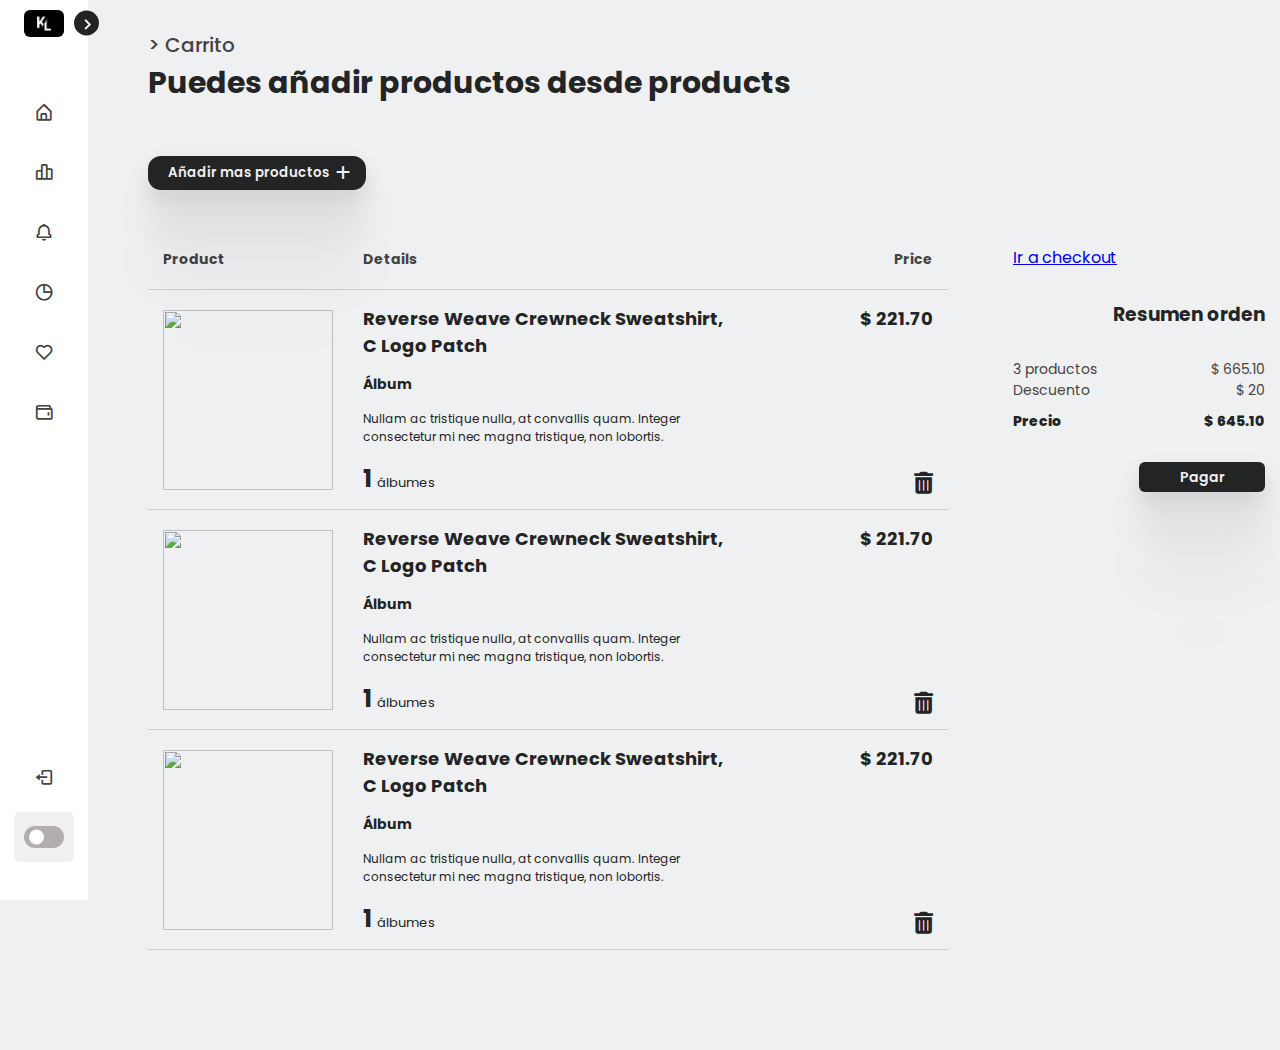
==== html/cart.html @ 6c27cb1e "primer commit" ====
<html lang="en">
<head>
    <meta charset="UTF-8">
    <meta http-equiv="X-UA-Compatible" content="IE=edge">
    <meta name="viewport" content="width=device-width, initial-scale=1.0">
    <link rel="stylesheet" href="../css/cart.css">
    <link href='https://unpkg.com/boxicons@2.1.1/css/boxicons.min.css' rel='stylesheet'>
    
    <link href='https://fonts.googleapis.com/css?family=Righteous' rel='stylesheet'>

    <link rel="stylesheet" href="https://cdnjs.cloudflare.com/ajax/libs/font-awesome/6.4.0/css/all.min.css">


    <link rel="preconnect" href="https://fonts.googleapis.com">
    <link rel="preconnect" href="https://fonts.gstatic.com" crossorigin>
    <link href="https://fonts.googleapis.com/css2?family=Poppins:wght@300;400;500;600&display=swap" rel="stylesheet">

    <title>Menú de la barra lateral del tablero</title> 
</head>
<body>
    <nav class="sidebar close">
        <header>
            <div class="image-text">
                <span class="image">
                    <img src="../img/logo.jpg" alt="">
                </span>

                <div class="text logo-text">
                    <span class="name"></span>
                    <span class="profession">Sistema</span>
                </div>
            </div>

            <i class='bx bx-chevron-right toggle'></i>
        </header>

        <div class="menu-bar">
          <div class="menu">

            <li class="search-box" style="display: none;">
                <i class='bx bx-search icon'></i>
                <input type="text" placeholder="Buscar...">
            </li>

            <ul class="menu-links">
                <li class="nav-link">
                    <a href="../html/index.html">
                        <i class='bx bx-home-alt icon' ></i>
                        <span class="text nav-text">Panel</span>
                    </a>
                </li>

                <li class="nav-link">
                    <a href="../html/products.html">
                        <i class='bx bx-bar-chart-alt-2 icon' ></i>
                        <span class="text nav-text">Ganancia</span>
                    </a>
                </li>

                <li class="nav-link">
                    <a href="../html/users.html">
                        <i class='bx bx-bell icon'></i>
                        <span class="text nav-text">Notificaciones</span>
                    </a>
                </li>

                <li class="nav-link">
                    <a href="../html/viewing.html">
                        <i class='bx bx-pie-chart-alt icon' ></i>
                        <span class="text nav-text">Análisis</span>
                    </a>
                </li>

                <li class="nav-link">
                    <a href="../html/reports.html">
                        <i class='bx bx-heart icon' ></i>
                        <span class="text nav-text">Clientes</span>
                    </a>
                </li>

                <li class="nav-link">
                    <a href="../html/cart.html">
                        <i class='bx bx-wallet icon' ></i>
                        <span class="text nav-text">Ganancia</span>
                    </a>
                </li>

            </ul>
        </div>


            <div class="bottom-content">
              <ul>
                  <li>
                      <a href="#">
                          <i class='bx bx-log-out icon'></i>
                          <span class="text nav-text">Cerrar Sesión</span>
                      </a>
                  </li>

                  <li class="mode">
                      <div class="sun-moon">
                          <i class='bx bx-moon icon moon'></i>
                          <i class='bx bx-sun icon sun'></i>
                      </div>
                      <span class="mode-text text">Dark mode</span>

                      <div class="toggle-switch">
                          <span class="switch"></span>
                      </div>                  
                  </li>
              </ul>
            </div>
        </div>
    </nav>

    <section class="home">
      <div class="encabezado">
        <div class="text">> Carrito</div>
        <div class="text" style="font-size: 30px; color: var(--color-black);;font-weight: bold;">Puedes añadir productos desde products</div>
      </div>

        <div class="contenedor">


            <div class="opciones">

                <div class="navegacion">

                    <div class="boton">
                        <a href="../html/products.html">
                            <input type="button" value="Añadir mas productos">
                        </a>
                        <i class="fa-solid fa-plus"></i>
                    </div>
                </div>

                <div class="productos">

                    
                    <div class="lista">

                        <div class="lista-contenido">
                                <div class="lista-img">
                                    <h3>Product</h3>
                                </div>

                                <div class="lista-descrip">
                                    <h3>Details</h3>
                                </div>

                                <div class="lista-precio">
                                    <h3>Price</h3>
                                </div>
                        </div>

                        <div>
                            <div class="producto">
                                <div class="producto-contenido">
                                    <div class="producto-img">
                                        <img src="https://is1-ssl.mzstatic.com/image/thumb/Music115/v4/f2/0d/8b/f20d8bff-a927-ae98-6784-20a1f51cb23e/16UMGIM27642.rgb.jpg/600x600bb.jpg">
                                    </div>
        
                                    <div class="producto-descrip">
                                        <h2>Reverse Weave Crewneck Sweatshirt, C Logo Patch</h2>
                                        <h3>Álbum</h4>
                                        <p>Nullam ac tristique nulla, at convallis quam. Integer consectetur mi nec magna tristique, non lobortis.</p>
                                        <h1>1 <span>álbumes</span></h1>
                                    </div>
        
                                    <div class="producto-precio">
                                        <h2>$ 221.70</h2>
                                        <i class="fa-solid fa-trash-can"></i>
                                    </div>
                                </div>
                            </div>
                            <div class="producto">
                                <div class="producto-contenido">
                                    <div class="producto-img">
                                        <img src="https://is1-ssl.mzstatic.com/image/thumb/Music116/v4/0d/73/b1/0d73b181-2716-f7a6-a340-0a3f81eacfb9/06UMGIM15686.rgb.jpg/600x600bb.jpg">
                                    </div>
        
                                    <div class="producto-descrip">
                                        <h2>Reverse Weave Crewneck Sweatshirt, C Logo Patch</h2>
                                        <h3>Álbum</h4>
                                        <p>Nullam ac tristique nulla, at convallis quam. Integer consectetur mi nec magna tristique, non lobortis.</p>
                                        <h1>1 <span>álbumes</span></h1>
                                    </div>
        
                                    <div class="producto-precio">
                                        <h2>$ 221.70</h2>
                                        <i class="fa-solid fa-trash-can"></i>
                                    </div>
                                </div>
                            </div>
                            <div class="producto">
                                <div class="producto-contenido">
                                    <div class="producto-img">
                                        <img src="https://is1-ssl.mzstatic.com/image/thumb/Music125/v4/71/97/d0/7197d021-de0f-9548-3f31-40b8294d3242/17UMGIM85032.rgb.jpg/600x600bb.jpg">
                                    </div>
        
                                    <div class="producto-descrip">
                                        <h2>Reverse Weave Crewneck Sweatshirt, C Logo Patch</h2>
                                        <h3>Álbum</h4>
                                        <p>Nullam ac tristique nulla, at convallis quam. Integer consectetur mi nec magna tristique, non lobortis.</p>
                                        <h1>1 <span>álbumes</span></h1>
                                    </div>
        
                                    <div class="producto-precio">
                                        <h2>$ 221.70</h2>
                                        <i class="fa-solid fa-trash-can"></i>
                                    </div>
                                </div>
                            </div>
                            
                        </div>

                    </div>



                    <div class="pago">
                        <a href="../html/checkout.html">Ir a checkout</a>
                        <div class="pago-titulo">
                            <h3>Resumen orden</h3>
                        </div>

                        <div class="pago-descrip">
                            <div class="item-total">
                                <p>3 productos</p>
                                <p>$ 665.10</p>
                            </div>

                            <div class="descuento">
                                <p>Descuento</p>
                                <p>$ 20</p>
                            </div>

                            <div class="total">
                                <p>Precio</p>
                                <p>$ 645.10</p>
                            </div>
                        </div>

                        <div class="pago-boton">
                            <input type="button" value="Pagar">
                        </div>
                        
                    </div>
                    




                </div>
                





            </div>





        </div>

    

    </section>



    <script src="../js/cart.js"></script>
</body>
</html>
---- css/cart.css ----
*{
    margin: 0;
    padding: 0;
    box-sizing: border-box;
    font-family: 'Poppins', sans-serif;
}

:root{
    --body-color: #eff0f1;
    --sidebar-color: #FFF;
    --primary-color: #232424;
    --primary-color-light: #f0f0f1;
    --toggle-color: #b4adad;
    --text-color: #444343;
    --color-black: #232424;

    --tran-03: all 0.2s ease;
    --tran-03: all 0.3s ease;
    --tran-04: all 0.3s ease;
    --tran-05: all 0.3s ease;
}

body{
    min-height: 100vh;
    background-color: var(--body-color);
    transition: var(--tran-05);
}

::selection{
    background-color: var(--primary-color);
    color: #fff;
}

body.dark{
    --body-color: #18191a;
    --sidebar-color: #242526;
    --primary-color: #3a3b3c;
    --primary-color-light: #3a3b3c;
    --color-black: #eff0f1;
    --toggle-color: #fff;
    --text-color: #ccc;
}

 .sidebar{
    position: fixed;
    top: 0;
    left: 0;
    height: 100%;
    width: 250px;
    padding: 10px 14px;
    background: var(--sidebar-color);
    transition: var(--tran-05);
    z-index: 100;  
}
.sidebar.close{
    width: 88px;
}

.sidebar li{
    height: 50px;
    list-style: none;
    display: flex;
    align-items: center;
    margin-top: 10px;
}

.sidebar header .image,
.sidebar .icon{
    min-width: 60px;
    border-radius: 6px;
}

.sidebar .icon{
    min-width: 60px;
    border-radius: 6px;
    height: 100%;
    display: flex;
    align-items: center;
    justify-content: center;
    font-size: 20px;
}

.sidebar .text,
.sidebar .icon{
    color: var(--text-color);
    transition: var(--tran-03);
}

.sidebar .text{
    font-size: 17px;
    font-weight: 500;
    white-space: nowrap;
    opacity: 1;
}
.sidebar.close .text{
    opacity: 0;
}

.sidebar header{
    position: relative;
}

.sidebar header .image-text{
    display: flex;
    align-items: center;
}
.sidebar header .logo-text{
    display: flex;
    flex-direction: column;
}
header .image-text .name {
    margin-top: 2px;
    font-size: 18px;
    font-weight: 600;
}

header .image-text .profession{
    font-size: 16px;
    margin-top: -2px;
    display: block;
}

.sidebar header .image{
    display: flex;
    align-items: center;
    justify-content: center;
}

.sidebar header .image img{
    width: 40px;
    border-radius: 6px;
}

.sidebar header .toggle{
    position: absolute;
    top: 50%;
    right: -25px;
    transform: translateY(-50%) rotate(180deg);
    height: 25px;
    width: 25px;
    background-color: var(--primary-color);
    color: var(--sidebar-color);
    border-radius: 50%;
    display: flex;
    align-items: center;
    justify-content: center;
    font-size: 22px;
    cursor: pointer;
    transition: var(--tran-05);
}

body.dark .sidebar header .toggle{
    color: var(--text-color);
}

.sidebar.close .toggle{
    transform: translateY(-50%) rotate(0deg);
}

.sidebar .menu{
    margin-top: 40px;
}

.sidebar li.search-box{
    border-radius: 6px;
    background-color: var(--primary-color-light);
    cursor: pointer;
    transition: var(--tran-05);
}

.sidebar li.search-box input{
    height: 100%;
    width: 100%;
    outline: none;
    border: none;
    background-color: var(--primary-color-light);
    color: var(--text-color);
    border-radius: 6px;
    font-size: 17px;
    font-weight: 500;
    transition: var(--tran-05);
}

.sidebar li a{
    list-style: none;
    height: 100%;
    background-color: transparent;
    display: flex;
    align-items: center;
    height: 100%;
    width: 100%;
    border-radius: 6px;
    text-decoration: none;
    transition: var(--tran-03);
}

.sidebar li a:hover{
    background-color: var(--primary-color);
}
.sidebar li a:hover .icon,
.sidebar li a:hover .text{
    color: var(--sidebar-color);
}
body.dark .sidebar li a:hover .icon,
body.dark .sidebar li a:hover .text{
    color: var(--text-color);
}

.sidebar .menu-bar{
    height: calc(100% - 55px);
    display: flex;
    flex-direction: column;
    justify-content: space-between;
    overflow-y: scroll;
}
.menu-bar::-webkit-scrollbar{
    display: none;
}
.sidebar .menu-bar .mode{
    border-radius: 6px;
    background-color: var(--primary-color-light);
    position: relative;
    transition: var(--tran-05);
}

.menu-bar .mode .sun-moon{
    height: 50px;
    width: 60px;
}

.mode .sun-moon i{
    position: absolute;
}
.mode .sun-moon i.sun{
    opacity: 0;
}
body.dark .mode .sun-moon i.sun{
    opacity: 1;
}
body.dark .mode .sun-moon i.moon{
    opacity: 0;
}

.menu-bar .bottom-content .toggle-switch{
    position: absolute;
    right: 0;
    height: 100%;
    min-width: 60px;
    display: flex;
    align-items: center;
    justify-content: center;
    border-radius: 6px;
    cursor: pointer;
}
.toggle-switch .switch{
    position: relative;
    height: 22px;
    width: 40px;
    border-radius: 25px;
    background-color: var(--toggle-color);
    transition: var(--tran-05);
}

.switch::before{
    content: '';
    position: absolute;
    height: 15px;
    width: 15px;
    border-radius: 50%;
    top: 50%;
    left: 5px;
    transform: translateY(-50%);
    background-color: var(--sidebar-color);
    transition: var(--tran-04);
}

body.dark .switch::before{
    left: 20px;
}


/*********************************************************/
/*********************************************************/
/*********************************************************/
/*********************************************************/
/*********************************************************/

.home{
    position: absolute;
    top: 0;
    top: 0;
    left: 250px;
    height: 100vh;
    width: calc(100% - 250px);
    background-color: var(--body-color);
    transition: var(--tran-05);
    padding-left: 70px;
}
.home .text{
    font-size: 20px;
    font-weight: 500;
    color: var(--text-color);
}

.sidebar.close ~ .home{
    left: 78px;
    height: 100vh;
    width: calc(100% - 78px);
}
body.dark .home .text{
    color: var(--text-color);
}

.encabezado{
    padding-top: 30px;
}

.encabezado div{
    user-select: none;
}

.contenedor{
  width: 100%;
  height: auto;
  display: flex;
  justify-content: center;
  align-items: center;
}

.opciones{
  width: 100%;
  height: min-content;
  display: flex;
  flex-direction: column;
  gap: 40px;
  padding-top: 50px;
  align-items: center;
}

.productos{
    width: 100%;
    height: 65vh;
    display: flex;
    gap: 50px;
    padding-bottom: 60px;
    align-items: start;
    justify-content: space-around;
    margin-bottom: 30px;
}


/*********************************************************/
/*********************************************************/
/*********************************************************/
/*********************************************************/
/*********************************************************/  
.navegacion{
    width: 100%;
    display: flex;
    justify-content: start;
}

.navegacion .boton{
    position: relative;
    transition: 0.5s;
}

.navegacion .boton input{
    width: 218px;
    height: 34px;
    background-color: var(--color-black);
    color: var(--primary-color-light);    
    border-radius: 13px;
    font-weight: 600;
    text-align: start;
    padding-left: 20px;
    border-style: none;
    cursor: pointer;
    transition: 0.2s;
    box-shadow: 0px 155px 62px rgba(0, 0, 0, 0.01),
                0px 87px 52px rgba(0, 0, 0, 0.05),
                0px 39px 39px rgba(0, 0, 0, 0.09),
                0px 10px 21px rgba(0, 0, 0, 0.1),
                0px 0px 0px rgba(0, 0, 0, 0.1);
}

.navegacion .boton input:active{
    transform: scale(0.95);
}



.navegacion .boton i{
    position: absolute;
    top: 9px;
    right: 15px;
    color: var(--primary-color-light);    
}



.lista{
    width: 800px;
    min-height: 70vh;
    display: flex;
    flex-direction: column;
    padding-bottom: 100px;
}
.lista-contenido{
    width: 100%;
    height: 60px;
    display: flex;
    font-size: 12px;
    border-bottom: 1px solid #ccc;
    color: var(--text-color);
    user-select: none;
}
    .lista-img{
        width: 200px;
        padding: 15px;
        display: flex;
        align-items: center;
        justify-content: start;
    }

    .lista-descrip{
        width: 400px;
        padding: 15px;
        display: flex;
        align-items: center;
        justify-content: start;
    }

    .lista-precio{
        width: 200px;
        padding: 15px;
        display: flex;
        align-items: center;
        justify-content: end;
    }


.producto{
    width: 100%;
    height: 220px;
}
.producto-contenido{
    width: 100%;
    height: 100%;
    display: flex;
    font-size: 12px;
    border-bottom: 1px solid #ccc;
    color: var(--color-black);
}

    .producto-img{
        width: 200px;
        padding: 15px;
        display: flex;
        align-items: center;
        justify-content: start;
    }
    .producto-img img{
        width: 100%;
        height: 180px;
    }


    .producto-descrip{
        width: 400px;
        padding: 15px;
        display: flex;
        flex-direction: column;
        align-items: start;
        justify-content: start;
        gap: 15px;
    }
    .producto-descrip span{
        font-weight: 400;
        font-size: 13px;
    }

    .producto-precio{
        width: 200px;
        padding: 15px;
        display: flex;
        flex-direction: column;
        align-items: end;
        justify-content: space-between;
    }

    .producto-precio i{
        font-size: 22px;
        cursor: pointer;
    }

    .producto-precio i:hover {
        animation: shake 0.5s;
        transition: stroke 0.5s;
        color: red;
    }

    @keyframes shake {
        10%, 90% {
            transform: translate3d(-1px, 0, 0) rotate(-2deg);
        }
    
        20%, 80% {
            transform: translate3d(2px, 0, 0) rotate(4deg);
        }
    
        30%, 50%, 70% {
            transform: translate3d(-4px, 0, 0) rotate(-2deg);
        }
    
        40%, 60% {
            transform: translate3d(4px, 0, 0) rotate(4deg);
        }
    }
    
.pago{
    width: 310px;
    height: max-content;
    padding: 15px;
    min-height: 70vh;
    display: flex;
    flex-direction: column;
    gap: 30px;
}
.pago-titulo{
    width: 100%;
    display: flex;
    justify-content: end;
    color: var(--color-black);
}

.pago-descrip{
    width: 100%;
    display: flex;
    flex-direction: column;
    font-size: 14px;
    color: var(--text-color);
}

    .item-total{
        width: 100%;
        display: flex;
        justify-content: space-between;
    }
    .descuento{
        width: 100%;
        display: flex;
        justify-content: space-between;
    }
    .total{
        width: 100%;
        display: flex;
        justify-content: space-between;
        padding-top: 10px;
        font-weight: 800;
        color: var(--color-black);
    }

.pago-boton{
    width: 100%;
    display: flex;
    justify-content: end;
}
    .pago-boton input{
        width: 50%;
        height: 30px;
        border-style: none;
        border-radius: 6px;
        background-color: var(--color-black);
        color: var(--primary-color-light);
        font-weight: 600;
        font-size: 14px;
        cursor: pointer;
        transition: 0.2s;
        box-shadow: 0px 155px 62px rgba(0, 0, 0, 0.01),
                    0px 87px 52px rgba(0, 0, 0, 0.05),
                    0px 39px 39px rgba(0, 0, 0, 0.09),
                    0px 10px 21px rgba(0, 0, 0, 0.1),
                    0px 0px 0px rgba(0, 0, 0, 0.1);
    }

    .pago-boton input:active{
        transform: scale(0.95);
    }











/*********************************************************/
/*********************************************************/
/*********************************************************/
/*********************************************************/
/*********************************************************/
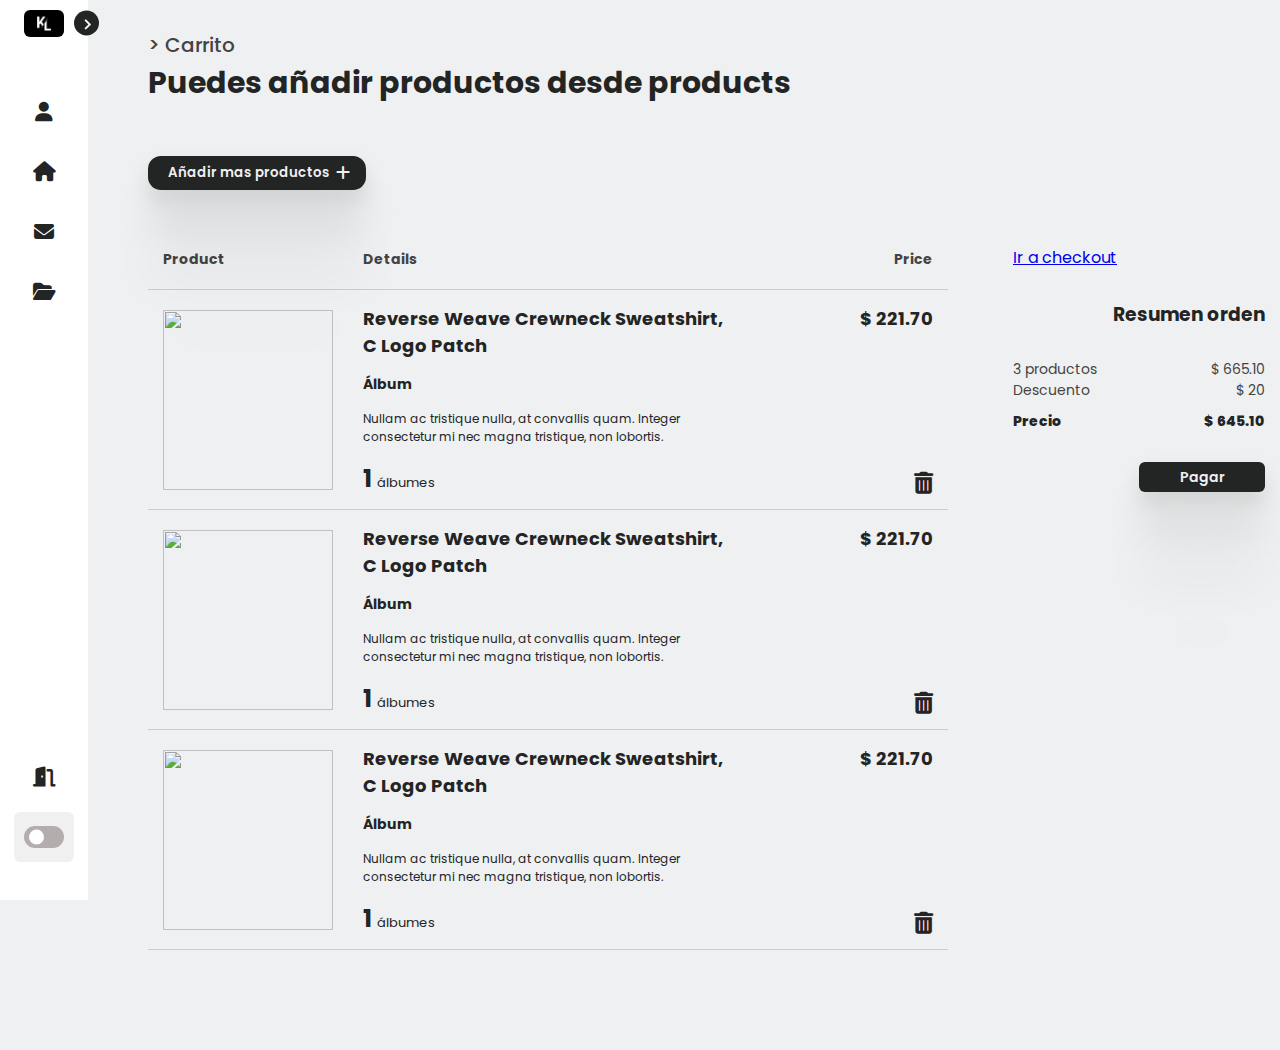
==== commit 440516cc: "los botones del admin y users" ====
--- a/html/cart.html
+++ b/html/cart.html
@@ -24,87 +24,72 @@
                 <span class="image">
                     <img src="../img/logo.jpg" alt="">
                 </span>
-
+    
                 <div class="text logo-text">
                     <span class="name"></span>
                     <span class="profession">Sistema</span>
                 </div>
             </div>
-
+    
             <i class='bx bx-chevron-right toggle'></i>
         </header>
-
+    
         <div class="menu-bar">
           <div class="menu">
-
+    
             <li class="search-box" style="display: none;">
                 <i class='bx bx-search icon'></i>
                 <input type="text" placeholder="Buscar...">
             </li>
-
+    
             <ul class="menu-links">
                 <li class="nav-link">
-                    <a href="../html/index.html">
-                        <i class='bx bx-home-alt icon' ></i>
-                        <span class="text nav-text">Panel</span>
-                    </a>
-                </li>
-
+                    <a href="#">
+                        <i class="fa-solid fa-user icon"></i>
+                        <span class="text nav-text">Mi perfil</span>
+                    </a>
+                </li>
+    
                 <li class="nav-link">
                     <a href="../html/products.html">
-                        <i class='bx bx-bar-chart-alt-2 icon' ></i>
-                        <span class="text nav-text">Ganancia</span>
-                    </a>
-                </li>
-
-                <li class="nav-link">
-                    <a href="../html/users.html">
-                        <i class='bx bx-bell icon'></i>
-                        <span class="text nav-text">Notificaciones</span>
-                    </a>
-                </li>
-
-                <li class="nav-link">
-                    <a href="../html/viewing.html">
-                        <i class='bx bx-pie-chart-alt icon' ></i>
-                        <span class="text nav-text">Análisis</span>
-                    </a>
-                </li>
-
-                <li class="nav-link">
-                    <a href="../html/reports.html">
-                        <i class='bx bx-heart icon' ></i>
-                        <span class="text nav-text">Clientes</span>
-                    </a>
-                </li>
-
-                <li class="nav-link">
-                    <a href="../html/cart.html">
-                        <i class='bx bx-wallet icon' ></i>
-                        <span class="text nav-text">Ganancia</span>
-                    </a>
-                </li>
-
+                        <i class="fa-solid fa-house icon"></i>
+                        <span class="text nav-text">Inicio</span>
+                    </a>
+                </li>
+    
+                <li class="nav-link">
+                    <a href="#">
+                        <i class="fa-solid fa-envelope icon"></i>
+                        <span class="text nav-text">Mensajes</span>
+                    </a>
+                </li>
+    
+                <li class="nav-link">
+                    <a href="#">
+                        <i class="fa-solid fa-folder-open icon"></i>
+                        <span class="text nav-text">Mis ordenes</span>
+                    </a>
+                </li>
             </ul>
         </div>
-
-
+    
+    
             <div class="bottom-content">
               <ul>
                   <li>
                       <a href="#">
-                          <i class='bx bx-log-out icon'></i>
+                        <i class="fa-solid fa-door-open icon"></i>
                           <span class="text nav-text">Cerrar Sesión</span>
                       </a>
                   </li>
-
+    
                   <li class="mode">
                       <div class="sun-moon">
-                          <i class='bx bx-moon icon moon'></i>
-                          <i class='bx bx-sun icon sun'></i>
+                        <i class="fa-solid fa-moon icon moon"></i>
+                        <i class="fa-solid fa-sun icon sun"></i>
                       </div>
                       <span class="mode-text text">Dark mode</span>
-
+    
                       <div class="toggle-switch">
                           <span class="switch"></span>
                       </div>                  
@@ -112,7 +97,7 @@
               </ul>
             </div>
         </div>
-    </nav>
+      </nav>
 
     <section class="home">
       <div class="encabezado">
--- a/css/cart.css
+++ b/css/cart.css
@@ -82,7 +82,7 @@
 
 .sidebar .text,
 .sidebar .icon{
-    color: var(--text-color);
+    color: var(--color-black);
     transition: var(--tran-03);
 }
 
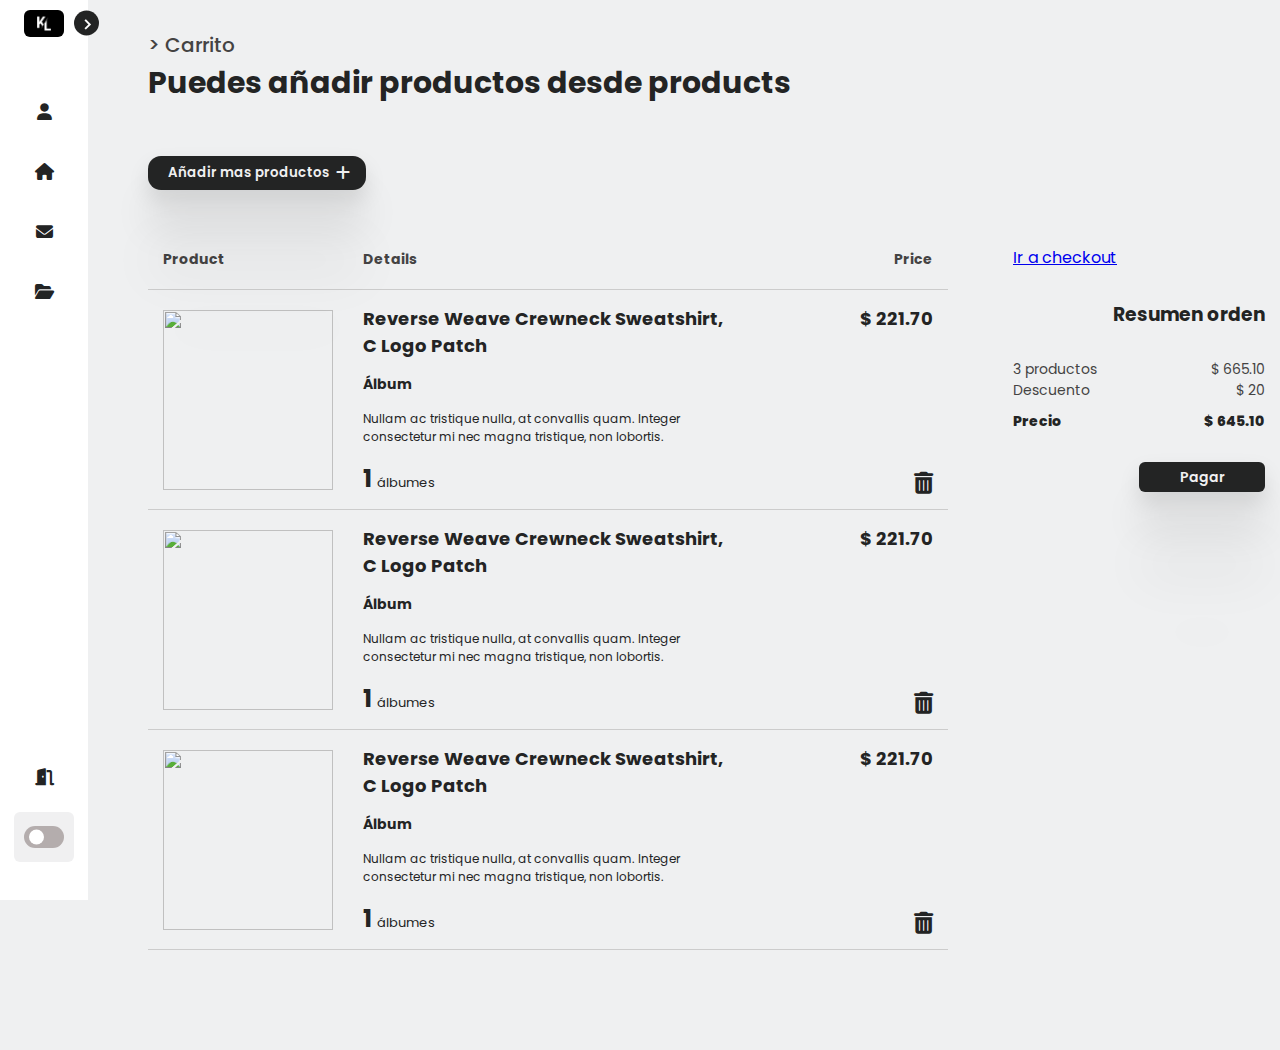
==== commit 712aa089: "page profile" ====
--- a/html/cart.html
+++ b/html/cart.html
@@ -44,7 +44,7 @@
     
             <ul class="menu-links">
                 <li class="nav-link">
-                    <a href="#">
+                    <a href="../html/profile.html">
                         <i class="fa-solid fa-user icon"></i>
                         <span class="text nav-text">Mi perfil</span>
                     </a>
@@ -77,7 +77,7 @@
             <div class="bottom-content">
               <ul>
                   <li>
-                      <a href="#">
+                      <a href="../html/login.html">
                         <i class="fa-solid fa-door-open icon"></i>
                           <span class="text nav-text">Cerrar Sesión</span>
                       </a>
--- a/css/cart.css
+++ b/css/cart.css
@@ -84,6 +84,7 @@
 .sidebar .icon{
     color: var(--color-black);
     transition: var(--tran-03);
+    font-size: 17px;
 }
 
 .sidebar .text{
